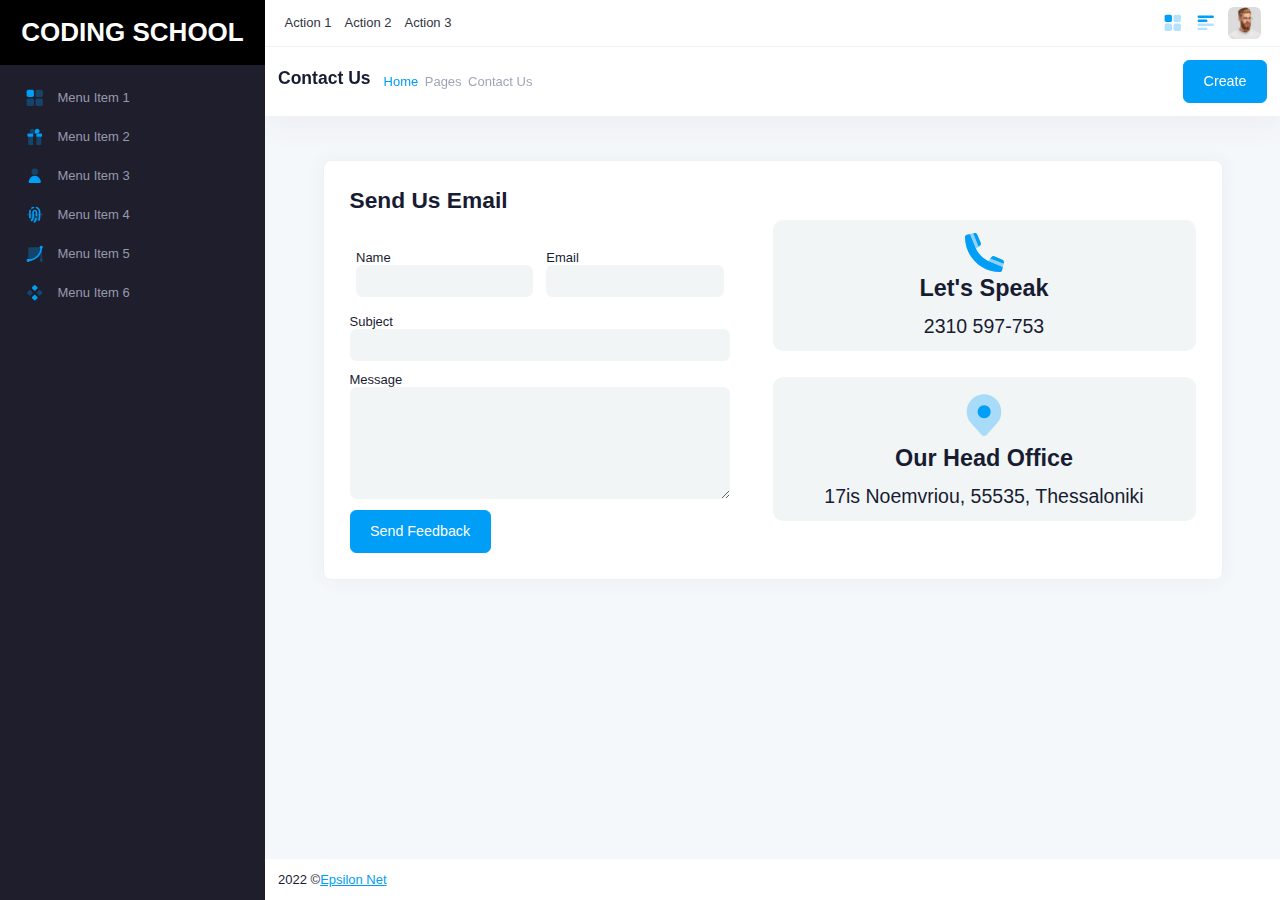
==== Session-19/index.html @ 078bc252 "Session-19" ====
<!DOCTYPE html>
<html lang="en">
  <head>
    <meta charset="UTF-8"/>
    <title>Coding School - Assignment 1</title>
    <link rel="stylesheet" href="styles.css"/>

	<link rel="preconnect" href="https://fonts.googleapis.com">
	<link rel="preconnect" href="https://fonts.gstatic.com" crossorigin>
	<link href="https://fonts.googleapis.com/css2?family=Open+Sans:ital,wght@0,300;0,400;0,600;0,800;1,300;1,400;1,600&display=swap" rel="stylesheet">

  </head>

<body class="header-fixed header-tablet-and-mobile-fixed toolbar-enabled toolbar-fixed aside-enabled aside-fixed">
		<div class="body-content">
			<!--begin::Page-->
			<div class="page d-flex flex-row flex-column-fluid">
				<!--begin::Aside-->
				<div class="aside">
					
					<div class="aside-logo">
						<a class="logo" href="/">
							CODING SCHOOL
						</a>
					</div>
					
					
					<div class="aside-menu">
							<div class="menu">
								<div class="menu-item">
									<span class="menu-link">
										<span class="menu-icon">
												<svg xmlns="http://www.w3.org/2000/svg" width="24" height="24" viewBox="0 0 24 24" >
													<rect x="2" y="2" width="9" height="9" rx="2" ></rect>
													<rect opacity="0.3" x="13" y="2" width="9" height="9" rx="2" ></rect>
													<rect opacity="0.3" x="13" y="13" width="9" height="9" rx="2" ></rect>
													<rect opacity="0.3" x="2" y="13" width="9" height="9" rx="2" ></rect>
												</svg>
										</span>
										<span class="menu-title">Menu Item 1</span>
									</span>
								</div>
								<div class="menu-item">
									<span class="menu-link">
										<span class="menu-icon">
												<svg xmlns="http://www.w3.org/2000/svg" width="24" height="24" viewBox="0 0 24 24" >
													<path d="M21 9V11C21 11.6 20.6 12 20 12H14V8H20C20.6 8 21 8.4 21 9ZM10 8H4C3.4 8 3 8.4 3 9V11C3 11.6 3.4 12 4 12H10V8Z" ></path>
													<path d="M15 2C13.3 2 12 3.3 12 5V8H15C16.7 8 18 6.7 18 5C18 3.3 16.7 2 15 2Z" ></path>
													<path opacity="0.3" d="M9 2C10.7 2 12 3.3 12 5V8H9C7.3 8 6 6.7 6 5C6 3.3 7.3 2 9 2ZM4 12V21C4 21.6 4.4 22 5 22H10V12H4ZM20 12V21C20 21.6 19.6 22 19 22H14V12H20Z" ></path>
												</svg>
										</span>
										<span class="menu-title">Menu Item 2</span>
									</span>
								</div>
								<div class="menu-item">
									<span class="menu-link">
										<span class="menu-icon">
												<svg xmlns="http://www.w3.org/2000/svg" width="24" height="24" viewBox="0 0 24 24" >
													<path d="M6.28548 15.0861C7.34369 13.1814 9.35142 12 11.5304 12H12.4696C14.6486 12 16.6563 13.1814 17.7145 15.0861L19.3493 18.0287C20.0899 19.3618 19.1259 21 17.601 21H6.39903C4.87406 21 3.91012 19.3618 4.65071 18.0287L6.28548 15.0861Z" ></path>
													<rect opacity="0.3" x="8" y="3" width="8" height="8" rx="4" ></rect>
												</svg>
											</span>
										<span class="menu-title">Menu Item 3</span>
									</span>
								</div>
								<div class="menu-item">
									<span class="menu-link">
										<span class="menu-icon">
												<svg xmlns="http://www.w3.org/2000/svg" width="24" height="24" viewBox="0 0 24 24" >
													<path opacity="0.3" d="M21 10.7192H3C2.4 10.7192 2 11.1192 2 11.7192C2 12.3192 2.4 12.7192 3 12.7192H6V14.7192C6 18.0192 8.7 20.7192 12 20.7192C15.3 20.7192 18 18.0192 18 14.7192V12.7192H21C21.6 12.7192 22 12.3192 22 11.7192C22 11.1192 21.6 10.7192 21 10.7192Z" ></path>
													<path d="M11.6 21.9192C11.4 21.9192 11.2 21.8192 11 21.7192C10.6 21.4192 10.5 20.7191 10.8 20.3191C11.7 19.1191 12.3 17.8191 12.7 16.3191C12.8 15.8191 13.4 15.4192 13.9 15.6192C14.4 15.7192 14.8 16.3191 14.6 16.8191C14.2 18.5191 13.4 20.1192 12.4 21.5192C12.2 21.7192 11.9 21.9192 11.6 21.9192ZM8.7 19.7192C10.2 18.1192 11 15.9192 11 13.7192V8.71917C11 8.11917 11.4 7.71917 12 7.71917C12.6 7.71917 13 8.11917 13 8.71917V13.0192C13 13.6192 13.4 14.0192 14 14.0192C14.6 14.0192 15 13.6192 15 13.0192V8.71917C15 7.01917 13.7 5.71917 12 5.71917C10.3 5.71917 9 7.01917 9 8.71917V13.7192C9 15.4192 8.4 17.1191 7.2 18.3191C6.8 18.7191 6.9 19.3192 7.3 19.7192C7.5 19.9192 7.7 20.0192 8 20.0192C8.3 20.0192 8.5 19.9192 8.7 19.7192ZM6 16.7192C6.5 16.7192 7 16.2192 7 15.7192V8.71917C7 8.11917 7.1 7.51918 7.3 6.91918C7.5 6.41918 7.2 5.8192 6.7 5.6192C6.2 5.4192 5.59999 5.71917 5.39999 6.21917C5.09999 7.01917 5 7.81917 5 8.71917V15.7192V15.8191C5 16.3191 5.5 16.7192 6 16.7192ZM9 4.71917C9.5 4.31917 10.1 4.11918 10.7 3.91918C11.2 3.81918 11.5 3.21917 11.4 2.71917C11.3 2.21917 10.7 1.91916 10.2 2.01916C9.4 2.21916 8.59999 2.6192 7.89999 3.1192C7.49999 3.4192 7.4 4.11916 7.7 4.51916C7.9 4.81916 8.2 4.91918 8.5 4.91918C8.6 4.91918 8.8 4.81917 9 4.71917ZM18.2 18.9192C18.7 17.2192 19 15.5192 19 13.7192V8.71917C19 5.71917 17.1 3.1192 14.3 2.1192C13.8 1.9192 13.2 2.21917 13 2.71917C12.8 3.21917 13.1 3.81916 13.6 4.01916C15.6 4.71916 17 6.61917 17 8.71917V13.7192C17 15.3192 16.8 16.8191 16.3 18.3191C16.1 18.8191 16.4 19.4192 16.9 19.6192C17 19.6192 17.1 19.6192 17.2 19.6192C17.7 19.6192 18 19.3192 18.2 18.9192Z" ></path>
												</svg>
										</span>
										<span class="menu-title">Menu Item 4</span>
									</span>
								</div>
								<div class="menu-item">
									<span class="menu-link">
										<span class="menu-icon">
												<svg xmlns="http://www.w3.org/2000/svg" width="24" height="24" viewBox="0 0 24 24" >
													<path opacity="0.3" d="M21 18.3V4H20H5C4.4 4 4 4.4 4 5V20C10.9 20 16.7 15.6 19 9.5V18.3C18.4 18.6 18 19.3 18 20C18 21.1 18.9 22 20 22C21.1 22 22 21.1 22 20C22 19.3 21.6 18.6 21 18.3Z" ></path>
													<path d="M22 4C22 2.9 21.1 2 20 2C18.9 2 18 2.9 18 4C18 4.7 18.4 5.29995 18.9 5.69995C18.1 12.6 12.6 18.2 5.70001 18.9C5.30001 18.4 4.7 18 4 18C2.9 18 2 18.9 2 20C2 21.1 2.9 22 4 22C4.8 22 5.39999 21.6 5.79999 20.9C13.8 20.1 20.1 13.7 20.9 5.80005C21.6 5.40005 22 4.8 22 4Z" ></path>
												</svg>
											</span>
										<span class="menu-title">Menu Item 5</span>
									</span>
								</div>
								<div class="menu-item">
									<span class="menu-link">
										<span class="menu-icon">
												<svg xmlns="http://www.w3.org/2000/svg" width="24" height="24" viewBox="0 0 24 24" >
													<path d="M11.2929 2.70711C11.6834 2.31658 12.3166 2.31658 12.7071 2.70711L15.2929 5.29289C15.6834 5.68342 15.6834 6.31658 15.2929 6.70711L12.7071 9.29289C12.3166 9.68342 11.6834 9.68342 11.2929 9.29289L8.70711 6.70711C8.31658 6.31658 8.31658 5.68342 8.70711 5.29289L11.2929 2.70711Z" ></path>
													<path d="M11.2929 14.7071C11.6834 14.3166 12.3166 14.3166 12.7071 14.7071L15.2929 17.2929C15.6834 17.6834 15.6834 18.3166 15.2929 18.7071L12.7071 21.2929C12.3166 21.6834 11.6834 21.6834 11.2929 21.2929L8.70711 18.7071C8.31658 18.3166 8.31658 17.6834 8.70711 17.2929L11.2929 14.7071Z" ></path>
													<path opacity="0.3" d="M5.29289 8.70711C5.68342 8.31658 6.31658 8.31658 6.70711 8.70711L9.29289 11.2929C9.68342 11.6834 9.68342 12.3166 9.29289 12.7071L6.70711 15.2929C6.31658 15.6834 5.68342 15.6834 5.29289 15.2929L2.70711 12.7071C2.31658 12.3166 2.31658 11.6834 2.70711 11.2929L5.29289 8.70711Z" ></path>
													<path opacity="0.3" d="M17.2929 8.70711C17.6834 8.31658 18.3166 8.31658 18.7071 8.70711L21.2929 11.2929C21.6834 11.6834 21.6834 12.3166 21.2929 12.7071L18.7071 15.2929C18.3166 15.6834 17.6834 15.6834 17.2929 15.2929L14.7071 12.7071C14.3166 12.3166 14.3166 11.6834 14.7071 11.2929L17.2929 8.70711Z" ></path>
												</svg>
											</span>
										<span class="menu-title">Menu Item 6</span>
									</span>
								</div>
								
								
								
								
								
								
								
								
								
								
								
								
								
								
								
								
								
								
								
							</div>
							
					</div>
					
				</div>
				<!--end::Aside-->

				<!--begin::Wrapper-->
				<div class="wrapper">
					<!--begin::Header-->
					<div class="header">
						<!--begin::Container-->
						<div class="header-container">

							<div class="header-menu">
								<!--begin::Menu-->
								<ul class="menu">
									<li class="menu-item">
										<span class="menu-link">
											<span class="menu-title">Action 1</span>
										</span>
									</li>
									<li class="menu-item">
										<span class="menu-link">
											<span class="menu-title">Action 2</span>
										</span>
									</li>
									<li class="menu-item">
										<span class="menu-link">
											<span class="menu-title">Action 3</span>
										</span>
									</li>
									
									
								</ul>
								<!--end::Menu-->

								<ul class="menu user-menu">
									<li class="menu-item">
										<span class="menu-link">
										<svg xmlns="http://www.w3.org/2000/svg" width="24" height="24" viewBox="0 0 24 24" >
											<rect x="2" y="2" width="9" height="9" rx="2" ></rect>
											<rect opacity="0.3" x="13" y="2" width="9" height="9" rx="2" ></rect>
											<rect opacity="0.3" x="13" y="13" width="9" height="9" rx="2" ></rect>
											<rect opacity="0.3" x="2" y="13" width="9" height="9" rx="2" ></rect>
										</svg>
									</span>
									</li>
									<li class="menu-item">
										<span class="menu-link">
										<svg xmlns="http://www.w3.org/2000/svg" width="24" height="24" viewBox="0 0 24 24" >
											<path d="M13 11H3C2.4 11 2 10.6 2 10V9C2 8.4 2.4 8 3 8H13C13.6 8 14 8.4 14 9V10C14 10.6 13.6 11 13 11ZM22 5V4C22 3.4 21.6 3 21 3H3C2.4 3 2 3.4 2 4V5C2 5.6 2.4 6 3 6H21C21.6 6 22 5.6 22 5Z" ></path>
											<path opacity="0.3" d="M21 16H3C2.4 16 2 15.6 2 15V14C2 13.4 2.4 13 3 13H21C21.6 13 22 13.4 22 14V15C22 15.6 21.6 16 21 16ZM14 20V19C14 18.4 13.6 18 13 18H3C2.4 18 2 18.4 2 19V20C2 20.6 2.4 21 3 21H13C13.6 21 14 20.6 14 20Z" ></path>
										</svg>
									</span>
									</li>
									<li class="menu-item">
										<span class="menu-link profile-pic">
											<img src="profile.png" alt="User Photo" />
										</span>

									</li>
								</ul>

							</div>
							<!--end::header-menu-->
						</div>
						<!--end::Container-->
					</div>
					<!--end::Header-->

					<!--begin::Content-->
					<div class="content">
						<div class="toolbar">

							<div class="toolbar-container">

								<div class="page-title">

									<h1>Contact Us</h1>




									<ul class="breadcrumb">

										<li class="breadcrumb-item"><a href="/">Home</a></li>
										<li class="breadcrumb-item">Pages</li>
										<li class="breadcrumb-item text-dark">Contact Us</li>

									</ul>
									<!--end::Breadcrumb-->
								</div>
								<!--end::Page title-->
								<!--begin::Actions-->
								<div class="actions">
									<a href="/" class="btn btn-primary">Create</a>
								</div>
							</div>
							<!--end::Container-->
						</div>
	
						<div class="card">
							<div class="card-body">


									<div class="form">

										<form action="" method="post" id="kt_contact_form">
											<h1>Send Us Email</h1>

											<div class="row">
												<div class="col-md-6">
													<label>Name</label>
													<input type="text" class="form-control" placeholder="" name="name">
												</div>

												<div class="col-md-6">
													<label>Email</label>
													<input type="text" class="form-control" placeholder="" name="email">
												</div>
											</div>

											<div class="row">
												<div class="col-md-12">
													<label>Subject</label>
													<input class="form-control" placeholder="" name="subject">
												</div>
											</div>

											<div class="row">
												<div  class="col-md-12">
													<label>Message</label>
													<textarea class="form-control" rows="6" name="message" placeholder=""></textarea>
												</div>
											</div>
											<div class="feedBack">
												<button type="submit" class="btn btn-primary">
													<span class="indicator-label">Send Feedback</span>
												</button>
											</div>
										</form>

								</div>

								<div class="details">
									<div class="phone">

										<div class="phone-content">
											<span>
											<svg xmlns="http://www.w3.org/2000/svg" width="24" height="24" viewBox="0 0 512 512"><path class="fa-primary" d="m507.1 404.7 4.086-17.7c3.405-14.69-4.207-29.69-18.12-35.79L384.6 304.7c-12.78-5.436-27.69-1.774-36.47 8.975l-16.98 20.62L507.1 404.7zM0 54.5C-.001 306.7 205.2 512 457.5 512c14.65 0 27.21-9.969 30.46-24.22l9.378-40.66-193.3-79.63C234.8 333.5 178.5 277.2 144.5 207.1L64.88 14.67l-40.66 9.38C9.967 27.32-.001 39.83 0 54.5zm198.3 109.4c10.78-8.687 14.51-23.67 8.98-36.45L160.8 18.92c-6-13.903-21.2-21.488-36.7-18.115l-16.8 4.079L177.6 180.8l20.7-16.9z"/><path d="m497.3 447.1 9.786-42.41-175.1-70.4-27.1 33.18L497.3 447.1zm-352.8-240 33.1-26.3L107.3 4.884 64.88 14.67 144.5 207.1z" opacity=".4"/></svg>
											</span>
											<h2>Let's Speak</h2>
											<h3 class="">2310 597-753</h3>
										</div>

									</div>

									<div class="address">

										<div class="address-content">
											<span>
												<svg xmlns="http://www.w3.org/2000/svg" width="24" height="24" viewBox="0 0 24 24" >
													<path opacity="0.3" d="M18.0624 15.3453L13.1624 20.7453C12.5624 21.4453 11.5624 21.4453 10.9624 20.7453L6.06242 15.3453C4.56242 13.6453 3.76242 11.4453 4.06242 8.94534C4.56242 5.34534 7.46242 2.44534 11.0624 2.04534C15.8624 1.54534 19.9624 5.24534 19.9624 9.94534C20.0624 12.0453 19.2624 13.9453 18.0624 15.3453Z" ></path>
													<path d="M12.0624 13.0453C13.7193 13.0453 15.0624 11.7022 15.0624 10.0453C15.0624 8.38849 13.7193 7.04535 12.0624 7.04535C10.4056 7.04535 9.06241 8.38849 9.06241 10.0453C9.06241 11.7022 10.4056 13.0453 12.0624 13.0453Z" ></path>
												</svg>
											</span>
											<h2>Our Head Office</h2>
											<h3>17is Noemvriou, 55535, Thessaloniki</h3>

										</div>

									</div>
							</div>								

							</div>
						</div>

					</div>
					<!--end::Content-->

					<!--begin::Footer-->
					<div class="footer">
							<div class="copyright">
								<span>2022 © </span> <a href="https://www.epsilonnet.gr" target="_blank">Epsilon Net</a>
							</div>

					</div>
					<!--end::Footer-->
				</div>
				<!--end::Wrapper-->
			</div>
			<!--end::Page-->
		</div>
</body>
---- Session-19/styles.css ----
body, html {
    height: 100%;
    margin: 0;
    padding: 0;
    font-size: 13px!important;
    font-weight: 400;
    font-family:'Segoe UI', Tahoma, Geneva, Verdana, sans-serif;
}

* {
    box-sizing: border-box;
}

body {
    background-color: #f5f8fa;
    display: flex;
    flex-direction: column;
    color: #181c32;
}

.body-content {
    flex: 1;
    flex-direction: column;
    display: flex;
}

.page {
        flex: 1 0 auto;
        flex-direction: row;
        display: flex;
}

.aside {
    position: fixed;
    top: 0;
    bottom: 0;
    left: 0;
    z-index: 101;
    overflow: hidden;
    background-color: #1e1e2d; 
    width: 265px;
    display: flex;
    flex-direction: column;
    padding: 0;
}

.aside-logo { display: flex; justify-content: center; align-items: center; height: 5rem; background: #000; }
.logo { color: #fff; font-weight: 600; text-decoration: none; font-size: 2rem; }

.aside .aside-menu {
    width: 265px;
    flex: 1 0 auto;
}

 .menu {
    display: flex;
    padding: 1rem 0;
    margin: 0;
    list-style: none;
    flex-direction: column;
    width: 100%;
    background-color: #1e1e2d;
}

.menu-item .menu-link {
    cursor: pointer;
    display: flex;
    align-items: center;
    padding: 0;
    padding-top: 0.75rem;
    padding-bottom: 0.75rem;
    padding-left: 25px;
    padding-right: 25px;
    color: #9899ac;
}

.aside .menu-item .menu-link:hover {
    color: #fff;
} 

.menu-item .menu-link .menu-icon {
    flex-shrink: 0;
    display: flex;
    align-items: center;
    justify-content: center;
    width: 2rem;
    margin-right: 0.5rem;
    justify-content: flex-start;
}

.menu-item svg {
    height: 1.5rem!important;
    width: 1.5rem!important;
    fill: #009ef7;
}

.wrapper {
    flex: 1 auto;
    min-width: 0;
    flex-direction: column;
    display: flex;
    padding-top: 130px;
    padding-left: 265px;
}

.header {
    position: fixed;
    top: 0;
    right: 0;
    left: 0;
    z-index: 100;
    background-color: #fff;
    height: 45px;
    padding: 0;
    border-bottom: 1px solid #e1e5e6;
    left: 265px;
}

.header .header-menu {
    align-items: stretch;
    display: flex;
}

 .header-menu .menu {
    display: flex;
    padding: 0 1rem;
    margin: 0;
    list-style: none;
    flex-direction: row;
    width: 100%;
    background-color: #fff;
    align-items: center;
} 

.header-menu .menu-item .menu-link {
    cursor: pointer;
    display: flex;
    align-items: center;
    padding: 0;
    padding-top: 0.75rem;
    padding-bottom: 0.75rem;
    padding-left: 25px;
    padding-right: 25px;
    color: #333341;
}

.header-menu .menu-item .menu-link:hover {
    color: #009ef7;
}

.header-menu .user-menu {
    justify-content: flex-end;
    align-items: center;
}

.header-menu .menu-item .menu-link {
    padding: .5rem
}

.menu-link.profile-pic {
    width: 3.5rem;
    height: 3.5rem;
    overflow: hidden;
    display: flex;
    align-items: center;
    justify-content: center;
    
}

.menu-link.profile-pic img { width: 100%; height: 100%; border-radius: 6px;}

.toolbar {
    display: flex;
    align-items: center;
    background-color: #fff;
    padding: 0;
    position: fixed;
    top: 0;
    right: 0;
    left: 0;
    z-index: 99;
    box-shadow: 0 10px 30px 0 rgb(82 63 105 / 5%);
    top: 46px;
    border-top: 1px solid #eff2f5;
    left: 265px;
}

.toolbar-container {
    padding: 1rem;
    display: flex;
    justify-content: space-between;
    width: 100%;
    align-items: center;
}

.breadcrumb {
    display: flex;
    align-items: center;
    padding: 0;
    margin: 0;
    list-style: none;
}

.breadcrumb .breadcrumb-item {
    display: flex;
    align-items: center;
    padding-left: 0;
    padding-right: 0.5rem;
    color: #a1a5b7;
}

.breadcrumb .breadcrumb-item a { color: #009ef7; text-decoration: none; }

.toolbar h1 {
    margin-top: 0;
    margin-bottom: 0.5rem;
    margin-right: 1rem;
    font-weight: 600;
    line-height: 1.2;
    color: #181c32;
    font-size: 1.35rem!important;
}

.page-title {
    display: flex;
}



.actions { display: flex; justify-content: flex-end; }

.btn {
    /*display: inline-block;*/
    font-weight: 500;
    line-height: 1.5;
    color: #181c32;
    text-align: center;
    vertical-align: middle;
    cursor: pointer;
    user-select: none;
    background-color: transparent;
    border: 1px solid transparent;
    padding: 0.75rem 1.5rem;
    font-size: 1.1rem;
    border-radius: 0.475rem;
    transition: color .15s ease-in-out,background-color .15s ease-in-out,border-color .15s ease-in-out,box-shadow .15s ease-in-out;
    text-decoration: none;
}

.btn.btn-primary {
    color: #fff;
    border-color: #009ef7;
    background-color: #009ef7;
}

.btn-primary:hover { 
    background-color: #0f88ce;
}

.content {
    padding: 30px 0;
    flex: 1 0 auto;
    flex-direction: column;
    display: flex;
    align-items: center;
}


.card {
    position: center;
    display: flex;
    flex-direction: column;
    min-width: 0;
    word-wrap: break-word;
    background-color: #fff;
    background-clip: border-box;
    border: 1px solid #eff2f5;
    border-radius: 0.625rem;
    box-shadow: 0 0 20px 0 rgb(76 87 125 / 5%);
    width: 900px;
}

.card-body { padding: 2rem; display: flex; justify-content: space-between; align-items: center; }

.card-body h1 { 
        color: #181c32;
        font-weight: 600;
        margin: 0;
        margin-bottom: 2.25rem;
        font-size: 1.75rem;
}


.row { display: flex; margin-bottom: 1rem; margin-top: 2rem; }
.col-md-6 { width: 50%; margin: .5rem;}
.col-md-12 { width: 100%; }

.form-control label { display: block; }

.form { width: 45%; }

.form-control {
    background: #f1f5f6;
    width: 100%;
    height: 100%;
    border-radius: 0.5rem;
    border-width: 0em;
}

.details { width: 50%; display: flex; flex-direction: column; justify-content: center; align-items: center; }
.phone { background: #f1f5f6; width: 100%; margin-bottom: 2rem; padding: 1rem; text-align: center; border-radius: 10px; }
.address { background: #f1f5f6; width: 100%; padding: 1rem; text-align: center; border-radius: 10px; } 
 
.phone h2,
.address h2 { font-size: 1.8rem; font-weight: 600; margin: 0 0 1rem 0; }

.phone h3,
.address h3 { font-size: 1.5rem; font-weight: 400; margin: 0; } 

.address svg{
    fill: #009ef7;
    width: 4rem;
    height: 4rem;
}
.phone svg {
    fill: #009ef7;
    width: 3rem;
    height: 3rem;
}


.footer {
    background: #fff;
    display: flex;
    justify-content: space-between;
    align-items: center;
}

.copyright { display: flex; flex: 1; padding: 1rem;}
.copyright a { color: #009ef7; }

.footer .menu {
    display: flex;
    padding: 1rem;
    margin: 0;
    list-style: none;
    flex-direction: row;
    width: 100%;
    background-color: #fff;
    align-items: center;
    flex: 1;
    justify-content: flex-end;
}

.feedBack{
    margin-top:2rem;
}
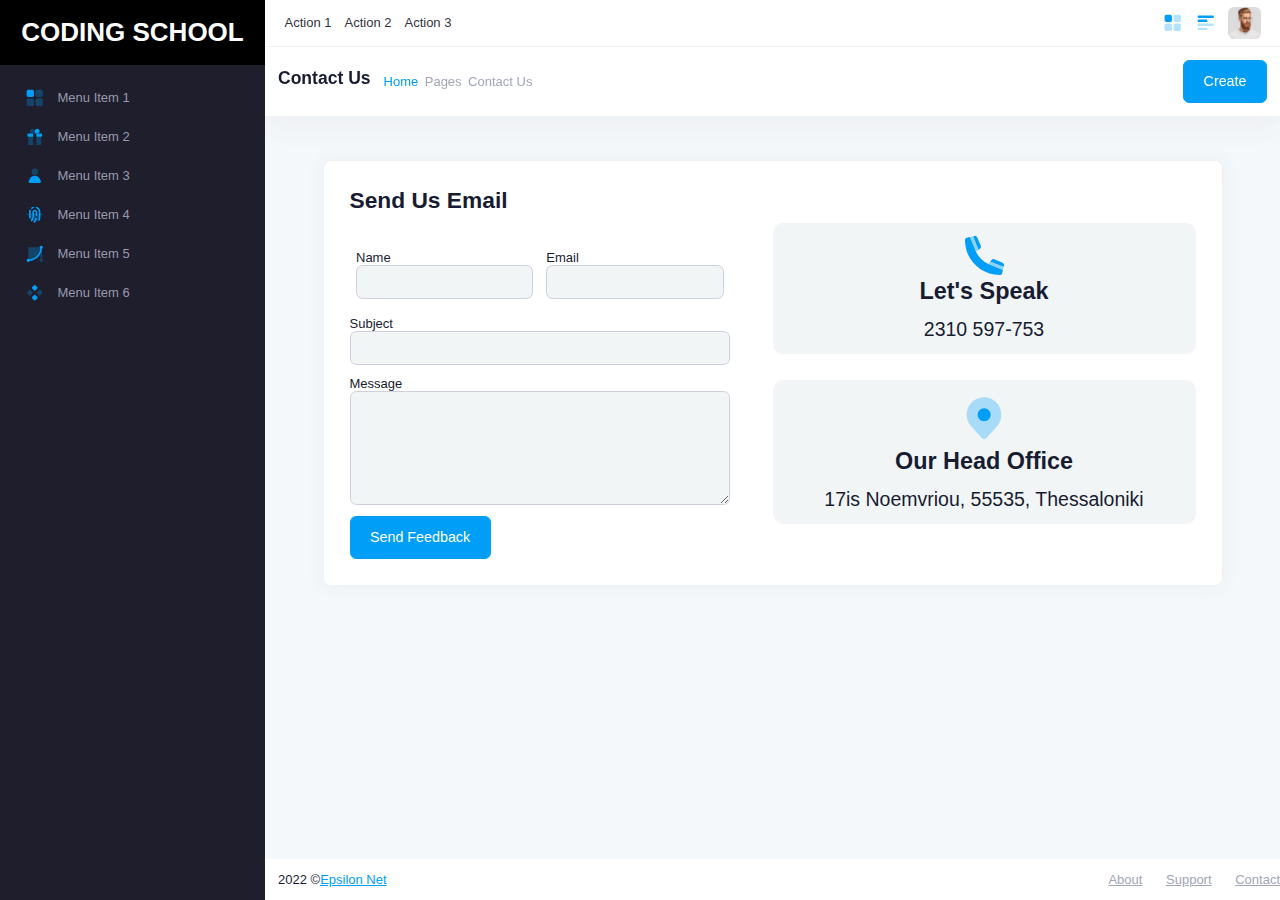
==== commit e4de0e50: "Session-19 Add Contact/Support/About Links" ====
--- a/Session-19/index.html
+++ b/Session-19/index.html
@@ -98,25 +98,7 @@
 										<span class="menu-title">Menu Item 6</span>
 									</span>
 								</div>
-								
-								
-								
-								
-								
-								
-								
-								
-								
-								
-								
-								
-								
-								
-								
-								
-								
-								
-								
+	
 							</div>
 							
 					</div>
@@ -303,6 +285,11 @@
 							<div class="copyright">
 								<span>2022 © </span> <a href="https://www.epsilonnet.gr" target="_blank">Epsilon Net</a>
 							</div>
+							<div>
+								<a class="Options" href="https://www.epsilonnet.gr/content.aspx?id=24&mID=68,17" target="_blank">About</a>
+								<a class="Options" href="https://www.epsilonnet.gr/support.aspx" target="_blank">Support</a>
+								<a class="Options" href="https://www.epsilonnet.gr/contact.aspx" target="_blank">Contact</a>
+							</div>
 
 					</div>
 					<!--end::Footer-->
--- a/Session-19/styles.css
+++ b/Session-19/styles.css
@@ -303,8 +303,9 @@
     background: #f1f5f6;
     width: 100%;
     height: 100%;
+    border: #ced0dd solid;
     border-radius: 0.5rem;
-    border-width: 0em;
+    border-width: thin;
 }
 
 .details { width: 50%; display: flex; flex-direction: column; justify-content: center; align-items: center; }
@@ -354,4 +355,9 @@
 
 .feedBack{
     margin-top:2rem;
+}
+
+.Options {
+    color: #a1a5b7;
+    margin-left: 20px;
 }